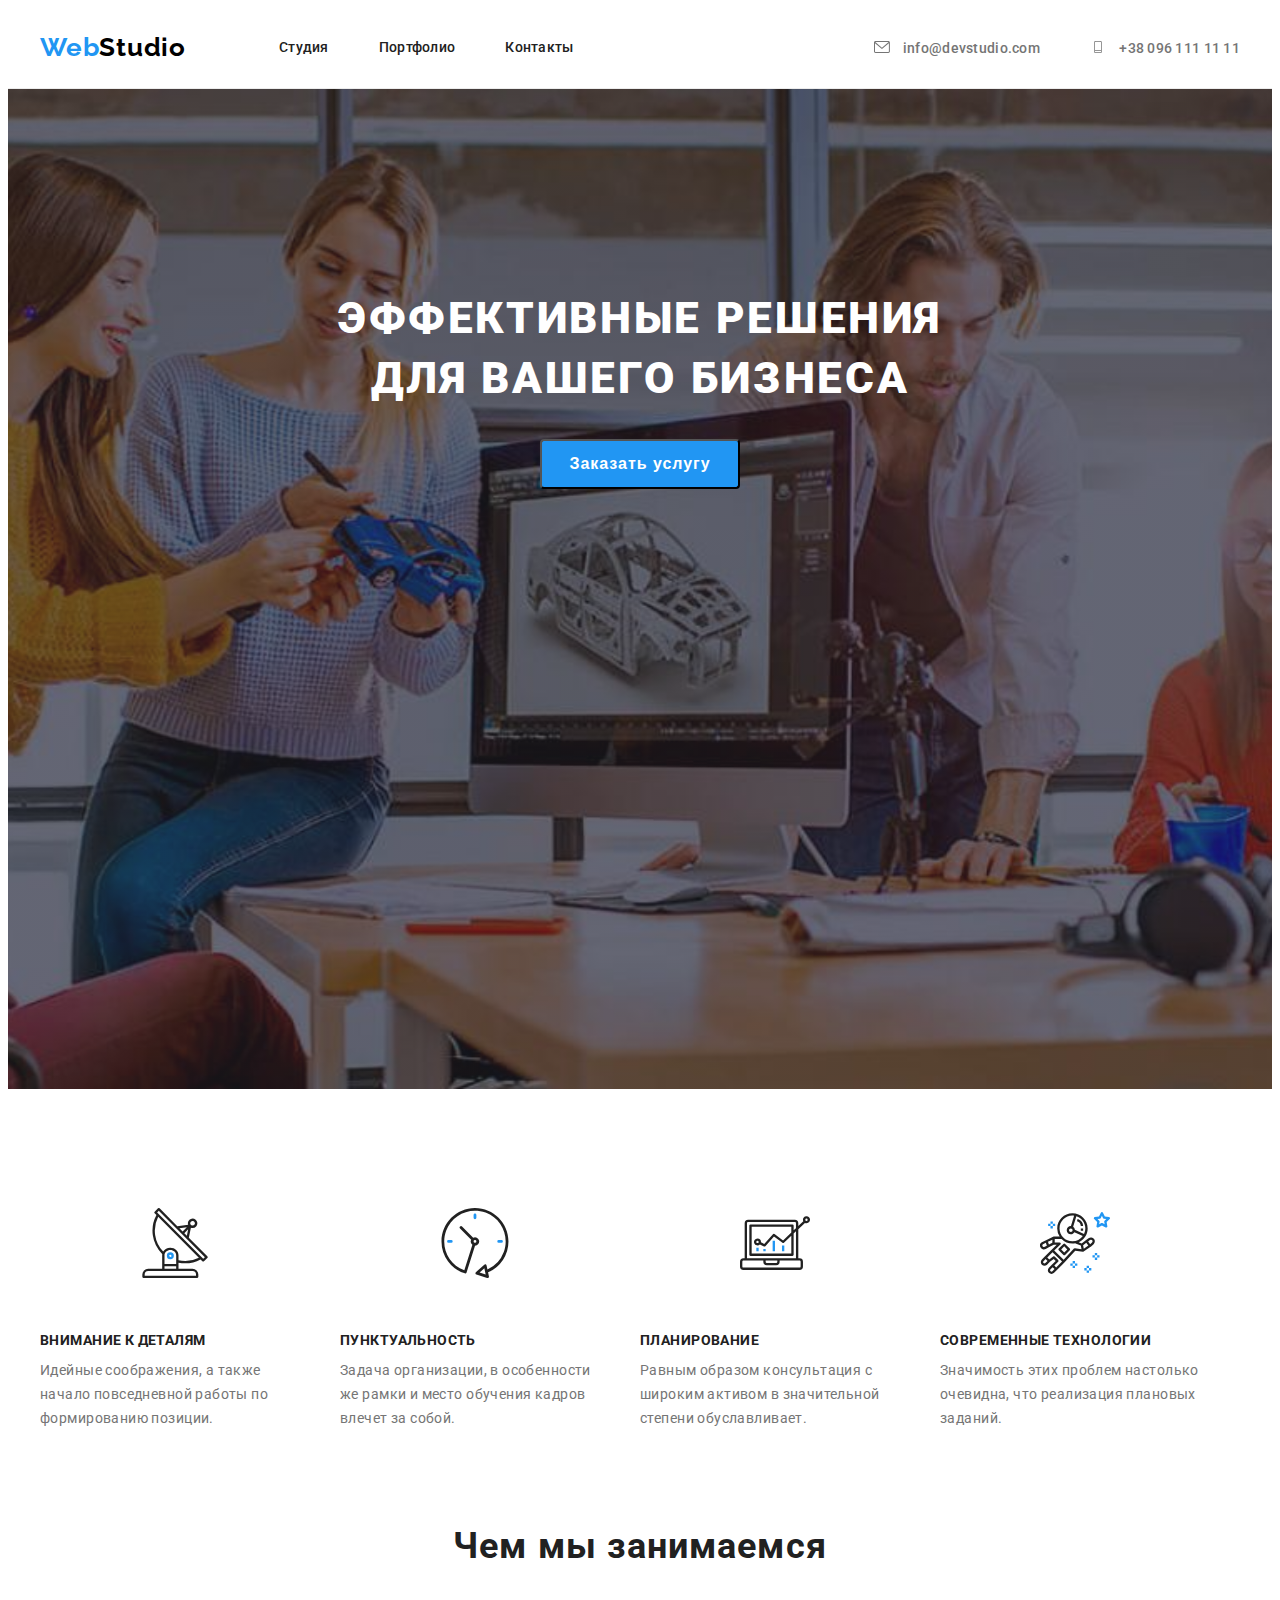
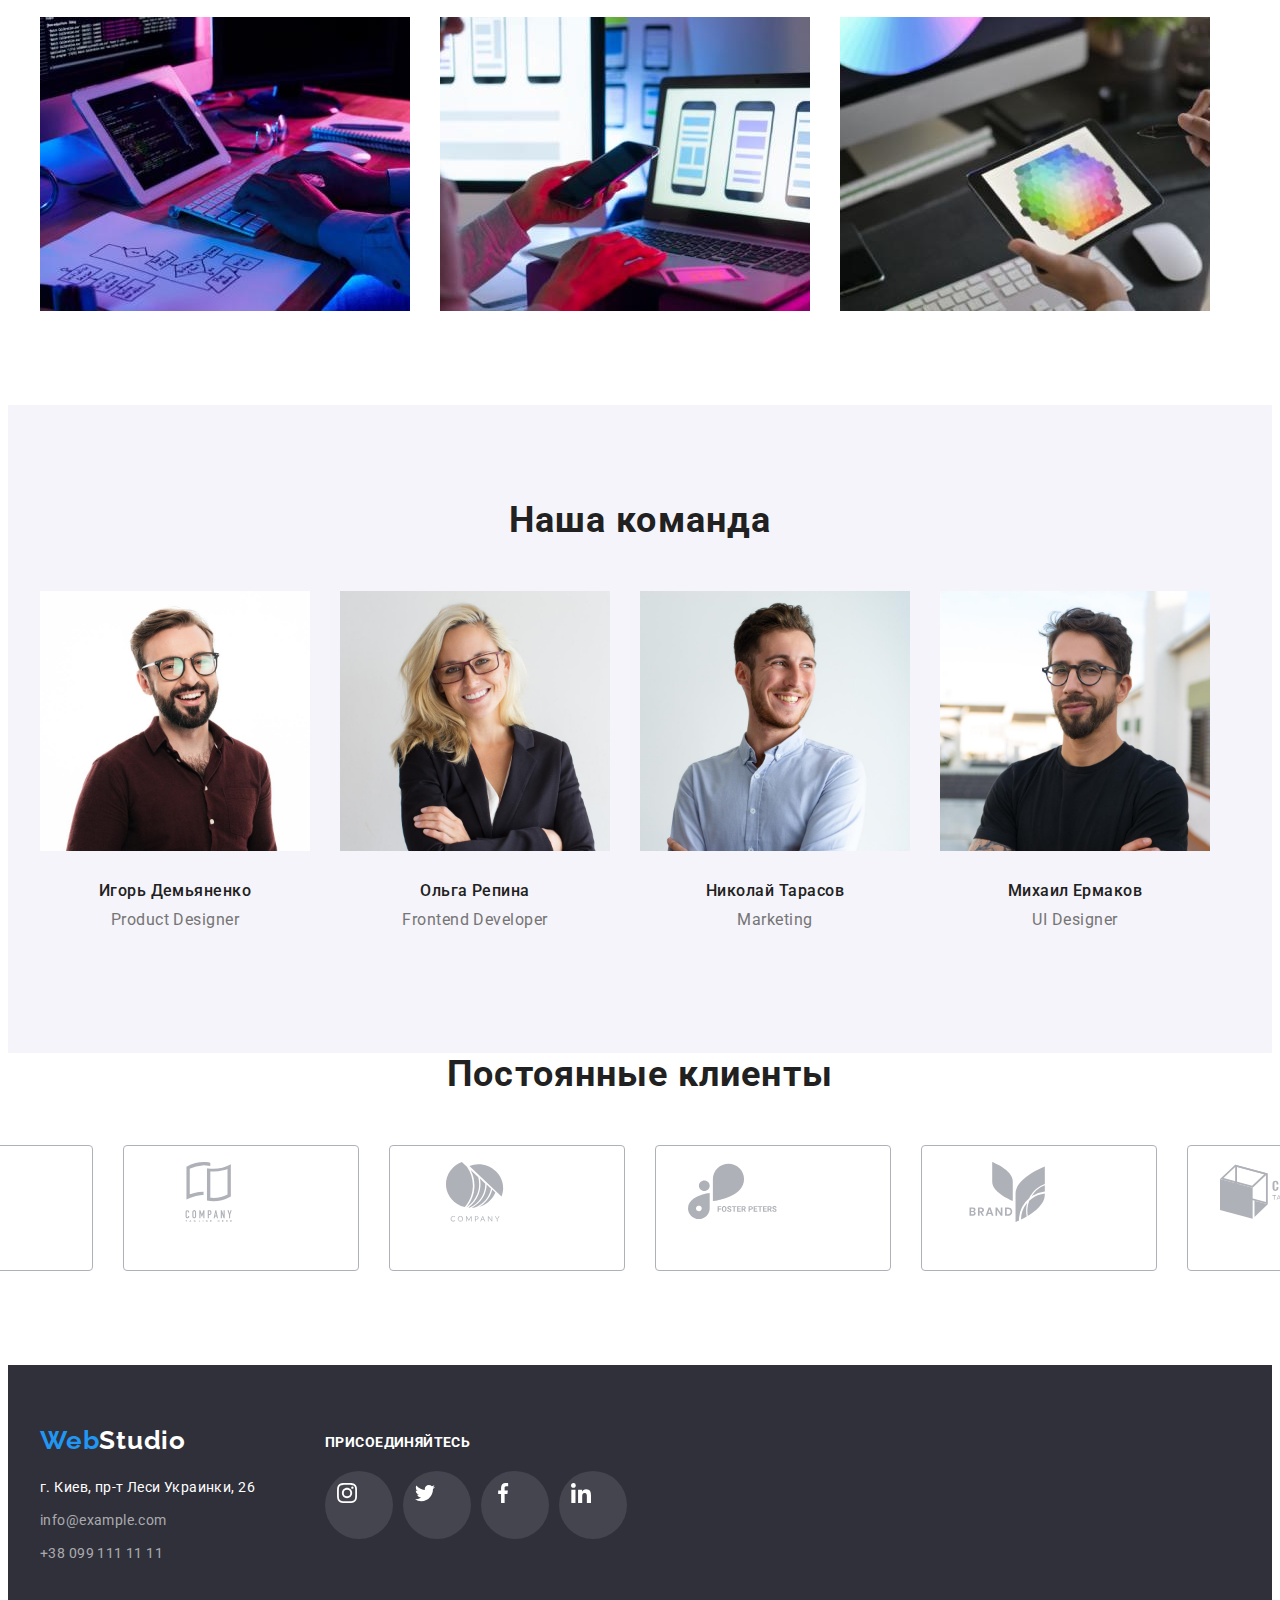
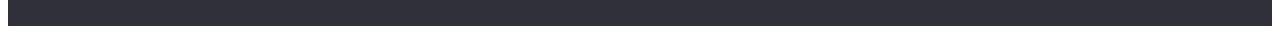
==== index.html @ cd9db2a5 "hw4" ====
<!DOCTYPE html>
<html lang="ru">

<head>
  <meta charset="UTF-8" />
  <meta http-equiv="X-UA-Compatible" content="IE=edge" />
  <meta name="viewport" content="width=device-width, initial-scale=1.0" />
  <title>WebStudio</title>
  <link rel="preconnect" href="https://fonts.googleapis.com" />
  <link rel="preconnect" href="https://fonts.googleapis.com" />
  <link rel="preconnect" href="https://fonts.gstatic.com" crossorigin />
  <link href="https://fonts.googleapis.com/css2?family=Raleway:wght@700&family=Roboto:wght@400;500;700;900&display=swap"
    rel="stylesheet" />
  <link rel="stylesheet" href="https://cdnjs.cloudflare.com/ajax/libs/modern-normalize/1.1.0/modern-normalize.min.css"
    integrity="sha512-wpPYUAdjBVSE4KJnH1VR1HeZfpl1ub8YT/NKx4PuQ5NmX2tKuGu6U/JRp5y+Y8XG2tV+wKQpNHVUX03MfMFn9Q=="
    crossorigin="anonymous" referrerpolicy="no-referrer" />
  <link rel="stylesheet" href="css/styles.css" />
</head>

<body>
  <header class="header header-portfolio">
    <div class="container header-container">
      <a class="header-logo link" href="" lang="en">
        <span class="header-accent">Web</span>Studio</a>
      <nav class="header-nav link">
        <ul class="list menu-list">
          <li class="menu-item">
            <a class="menu-link link" href="index.html">Студия</a>
          </li>
          <li class="menu-item">
            <a class="menu-link link" href="portfolio.html">Портфолио</a>
          </li>
          <li class="menu-item">
            <a class="menu-link link" href="">Контакты</a>
          </li>
        </ul>
      </nav>
      <ul class="header-contacts list">
        <li class="header-contact">
          <a class="header-mail link" href="mailto:info@devstudio.com" class="contacts-link">
            <svg class="contact-icon" width="16" height="12">
              <use href="./img/sprite-sd.svg#icon-envelope"></use>
            </svg>
            info@devstudio.com
          </a>
        </li>
        <li class="header-contact">
          <a class="header-tel link" href="tel:+380961111111" class="contacts-link">
            <svg class="contact-icon" width="16" height="12">
              <use href="./img/sprite-sd.svg#icon-cell"></use>
            </svg>
            +38 096 111 11 11
          </a>
        </li>
      </ul>
    </div>
  </header>

  <main>
    <section class="hero-section">
      <div class="hero container">
        <h1 class="hero-text">
          Эффективные решения для вашего бизнеса
        </h1>
        <button class="button hero-btn">Заказать услугу</button>
      </div>
    </section>

    <section class="advantage">
      <div class="container">
        <h2 hidden>Преимущества</h2>
        <ul class="advantage-text-list list">
          <li class="advantage-text">
            <div class="advantage-detail">
              <svg class="adv-detail-icon" width="70" height="70">
                <use href="./img/sprite-sd.svg#icon-antenna"></use>
              </svg>
            </div>
            <h3 class="advantage-item">Внимание к деталям</h3>
            <p class="advantage-detail-item">
              Идейные соображения, а также начало повседневной работы по формированию позиции.
            </p>
          </li>
          <li class="advantage-text">
            <div class="advantage-detail">
              <svg class="adv-detail-icon" width="70" height="70">
                <use href="./img/sprite-sd.svg#icon-clock"></use>
              </svg>
            </div>
            <h3 class="advantage-item">Пунктуальность</h3>
            <p class="advantage-detail-item">
              Задача организации, в особенности же рамки и место обучения кадров влечет за собой.
            </p>
          </li>
          <li class="advantage-text">
            <div class="advantage-detail">
              <svg class="adv-detail-icon" width="70" height="70">
                <use href="./img/sprite-sd.svg#icon-diagram"></use>
              </svg>
            </div>
            <h3 class="advantage-item">Планирование</h3>
            <p class="advantage-detail-item">
              Равным образом консультация с широким активом в значительной степени обуславливает.
            </p>
          </li>
          <li class="advantage-text">
            <div class="advantage-detail">
              <svg class="adv-detail-icon" width="70" height="70">
                <use href="./img/sprite-sd.svg#icon-astronaut"></use>
              </svg>
            </div>
            <h3 class="advantage-item">Современные технологии</h3>
            <p class="advantage-detail-item">
              Значимость этих проблем настолько очевидна, что реализация плановых заданий.
            </p>
          </li>
        </ul>
      </div>
    </section>

    <section class="activities-container">
      <div class="container">
        <h2 class="activities-header">Чем мы занимаемся</h2>
        <ul class="activities-list list">
          <li class="activities-text">
            <img src="./img/code-writing.jpg" alt="Написание кода" width="370" height="294" />
          </li>
          <li class="activities-text">
            <img src="./img/phone-app.jpg" alt="Приложение для телефона" width="370" height="294" />
          </li>
          <li class="activities-text">
            <img src="./img/colors.jpg" alt="Палитра" width="370" height="294" />
          </li>
        </ul>
      </div>
    </section>

    <section class="team-text">
      <div class="container">
        <h2 class="team">Наша команда</h2>
        <ul class="team-members list">
          <li class="member-text">
            <img src="./img/IgorDemianenko.jpg" alt="Игорь Демьяненко" width="270" height="260" />
            <div class="member-item">
              <h3 class="team-member">Игорь Демьяненко</h3>
              <p class="team-member-occupation">Product Designer</p>
            </div>
          </li>
          <li class="member-text">
            <img src="./img/OlhaRepina.jpg" alt="Ольга Репина" width="270" height="260" />
            <div class="member-item">
              <h3 class="team-member">Ольга Репина</h3>
              <p class="team-member-occupation">Frontend Developer</p>
            </div>
          </li>
          <li class="member-text">
            <img src="./img/MykolaTarasov.jpg" alt="Николай Тарасов" width="270" height="260" />
            <div class="member-item">
              <h3 class="team-member">Николай Тарасов</h3>
              <p class="team-member-occupation">Marketing</p>
            </div>
          </li>
          <li class="member-text">
            <img src="./img/MykhailoYermakov.jpg" alt="Михаил Ермаков" width="270" height="260" />
            <div class="member-item">
              <h3 class="team-member">Михаил Ермаков</h3>
              <p class="team-member-occupation">UI Designer</p>
            </div>
          </li>
        </ul>
      </div>
    </section>

    <section class="clients">
      <div class="container">
        <h2 class="clients-item">Постоянные клиенты</h2>
        <ul class="clients-list list">
          <li class="client">
            <a href="" class="client-detail" target="_blank" rel="noopener noreferrer">
              <svg class="client-detail-icon" width="106" height="60">
                <use href="./img/sprite-sd.svg#icon-logo-one"></use>
              </svg>
            </a>
          </li>
          <li class="client">
            <a href="" class="client-detail" target="_blank" rel="noopener noreferrer">
              <svg class="client-detail-icon" width="106" height="60">
                <use href="./img/sprite-sd.svg#icon-logo-two"></use>
              </svg>
            </a>
          </li>
          <li class="client">
            <a href="" class="client-detail" target="_blank" rel="noopener noreferrer">
              <svg class="client-detail-icon" width="106" height="60">
                <use href="./img/sprite-sd.svg#icon-logo-three"></use>
              </svg>
            </a>
          </li>
          <li class="client">
            <a href="" class="client-detail" target="_blank" rel="noopener noreferrer">
              <svg class="client-detail-icon" width="106" height="60">
                <use href="./img/sprite-sd.svg#icon-logo-four"></use>
              </svg>
            </a>
          </li>
          <li class="client">
            <a href="" class="client-detail" target="_blank" rel="noopener noreferrer">
              <svg class="client-detail-icon" width="106" height="60">
                <use href="./img/sprite-sd.svg#icon-logo-five"></use>
              </svg>
            </a>
          </li>
          <li class="client">
            <a href="" class="client-detail" target="_blank" rel="noopener noreferrer">
              <svg class="client-detail-icon" width="106" height="60">
                <use href="./img/sprite-sd.svg#icon-logo-six"></use>
              </svg>
            </a>
          </li>

    </section>
  </main>

  <footer class="footer">
    <div class="container footer-info">
      <div class="footer-connect">
        <a class="footer-logo link" href="" lang="en">
          <span class="footer-accent">Web</span>Studio</a>
        <address class="contacts-address">
          <ul class="list">
            <li class="connect-item">
              <a class="footer-address link" href="https://goo.gl/maps/JnVJ7oRj71nepejRA" target="_blank"
                rel="noreferrer noopener">
                г. Киев, пр-т Леси Украинки, 26
              </a>
            </li>
            <li class="connect-item">
              <a class="footer-mail link" href="mailto:info@example.com">
                info@example.com
              </a>
            </li>
            <li class="connect-item">
              <a class="footer-tel link" href="tel:+380991111111">
                +38 099 111 11 11
              </a>
            </li>
          </ul>
        </address>
      </div>
      <div class="social-links">
        <h3 class="social-links-text">Присоединяйтесь</h3>
        <ul class="social-link-list list">
          <li class="social-link-item">
            <a href="" class="social-link" target="_blank" rel="noopener noreferrer">
              <svg class="social-link-icon" width="44" height="44">
                <use href="./img/sprite-sd.svg#icon-instagram"></use>
              </svg>
            </a>
          </li>
          <li class="social-link-item">
            <a href="" class="social-link" target="_blank" rel="noopener noreferrer">
              <svg class="social-link-icon" width="44" height="44">
                <use href="./img/sprite-sd.svg#icon-twitter"></use>
              </svg>
            </a>
          </li>
          <li class="social-link-item">
            <a href="" class="social-link" target="_blank" rel="noopener noreferrer">
              <svg class="social-link-icon" width="44" height="44">
                <use href="./img/sprite-sd.svg#icon-facebook"></use>
              </svg>
            </a>
          </li>
          <li class="social-link-item">
            <a href="" class="social-link" target="_blank" rel="noopener noreferrer">
              <svg class="social-link-icon" width="44" height="44">
                <use href="./img/sprite-sd.svg#icon-linkedin"></use>
              </svg>
            </a>
          </li>
        </ul>
      </div>
    </div>
  </footer>
</body>

</html>
---- css/styles.css ----
:root {
  --header-color: #ffffff;
  --header-logo-color: #000000;
  --header-text-color: #212121;
  --title-color: #212121;
  --text-color: #757575;
  --footer-address-color: #ffffff;
  --footer-contacts-color: rgba(255, 255, 255, 0.6);
  --accent-color: #2196f3;
}

p, h1, h2, h3, h4, h5, h6 {
  margin: 0;
}

ul {
  margin: 0;
  padding: 0;
}

img {
  display: block;
}

button {
  cursor: pointer;
}

body {
  font-family: 'Roboto', sans-serif;
}

.container {
  width: 1200px;
  padding-left: 15px;
  padding-right: 15px;
  margin: 0 auto;
}

.list {
  list-style: none;
}

.link {
  text-decoration: none;
}

/*header*/

.header {
  background-color: var(--header-color);
  padding-top: 24px;
  padding-bottom: 25px;
  border-bottom: 1px solid;
  border-color: #ECECEC;
}

.header-portfolio {
  border-bottom: solid;
  border-color: #ECECEC;
  border-width: 1px;
}

.header-logo {
  font-family: Raleway;
  font-style: normal;
  font-weight: bold;
  font-size: 26px;
  line-height: 1.19;
  letter-spacing: 0.03em;
  color: var(--header-logo-color);
  margin-right: 93px;
  white-space: nowrap;
}

.header-accent {
  font-family: Raleway;
  font-style: normal;
  font-weight: bold;
  font-size: 26px;
  line-height: 1.19;
  letter-spacing: 0.03em;
  color: var(--accent-color);
}

.header-nav {
  display: flex;
  align-items: center;
}

.header-container {
  display: flex;
  align-items: center;
}

.menu-item:not(:last-child) {
margin-right: 50px;
}

.menu-link {
  font-weight: 500;
  font-size: 14px;
  line-height: 1.14;
  letter-spacing: 0.02em;
  color: var(--title-color);
}

.menu-list {
  font-weight: 500;
  font-size: 14px;
  line-height: 16px;
  letter-spacing: 0.02em;
  color: var(--header-text-color);
  display: flex;
}

.menu-link:hover,
.menu-link:focus {
  color: var(--accent-color);
}

.header-tel,
.header-mail {
  font-weight: 500;
  font-size: 14px;
  line-height: 1.14;
  letter-spacing: 0.02em;
  color: var(--text-color);
}

.header-tel:hover,
.header-tel:focus {
  color: var(--accent-color);
  cursor: pointer;
}

.header-mail:hover,
.header-mail:focus {
  color: var(--accent-color);
  cursor: pointer;
}

.contact-icon {
  margin-right: 10px;
  align-items: center;
}

.contact-icon {
  fill: var(--text-color);
}

.header-mail:hover .contact-icon,
.header-mail:focus .contact-icon{
  fill: var(--accent-color);
}

.header-tel:hover .contact-icon,
.header-tel:focus .contact-icon{
  fill: var(--accent-color);
}

.header-contacts {
  display: inline-flex;
  margin-left: auto;
}

.header-contact:not(:last-child) {
  margin-right: 50px;
}

/*main-page*/

.hero-section {
  /* background-color: #2f303a; */
  align-items: center;
  padding-top: 200px;
  padding-bottom: 200px;
  max-width: 1600px;
  height: 600px;
  margin-left: auto;
  margin-right: auto;
  background-image: linear-gradient( rgba(47, 48, 58, 0.4), rgba(47, 48, 58, 0.4) ), url(../img/hero-bg.jpg);
  background-repeat: no-repeat;
  background-position: center;
  background-size: cover;
}

.hero-text {
  min-width: 696px;
  color: var(--header-color);
  font-weight: 900;
  font-size: 44px;
  line-height: 1.36;
  text-align: center;
  letter-spacing: 0.06em;
  text-transform: uppercase;
  width: 696px;
  display: block;
  margin: 0 auto;
  margin-bottom: 30px;
}

.hero-btn {
  font-weight: bold;
  font-size: 16px;
  line-height: 1.87;
  text-align: center;
  letter-spacing: 0.06em;
  border-radius: 4px;
  color: var(--header-color);
  background-color: var(--accent-color);
  min-Width: 200px;
  height: 50px;
  display: block;
  margin: 0 auto;
}

.hero-btn:hover, .hero-btn:focus {
  box-shadow: 0px 4px 4px 0px rgba(0, 0, 0, 0.25); 
}

.button {cursor: pointer;}

/*advantage*/

.advantage {
  padding-top: 94px;
  padding-bottom: 94px;
  display: flex;
  }

.advantage-text {
  width: 270px;
  
  }

  .advantage-text:not(:last-child) {
  margin-right: 30px;
  }

.advantage-text-list {
  display: flex;
}

.advantage-detail {
  width="270"
  height="120"
  background-color: #F5F4FA;
  margin-bottom: 30px;
  display: flex;
  justify-content: center;
  align-items: center; 
  padding: 25px 100px 25px 100px;
}

.adv-detail-icon {
  display: flex;
  justify-content: center;
}

.advantage-item {
  font-weight: bold;
  font-size: 14px;
  line-height: 1.14;
  letter-spacing: 0.03em;
  text-transform: uppercase;
  color: var(--header-text-color);
  margin-bottom: 10px;
}

.advantage-detail-item {
  font-weight: normal;
  font-size: 14px;
  line-height: 1.71;
  letter-spacing: 0.03em;
  color: var(--text-color);
  width: 270px;
}

/*activities*/

.activities-container {
padding-bottom: 94px;
}

.activities-list {
  display: flex;
  margin-top: 50px;
}

.activities-text:not(:last-child) {
  margin-right: 30px;
}

.activities-header,
.team {
  font-weight: bold;
  font-size: 36px;
  line-height: 1.17;
  text-align: center;
  letter-spacing: 0.03em;
  color: var(--header-text-color);
  margin-bottom: 50px;
}

.team-text {
  padding-top: 94px;
  padding-bottom: 94px;
  background-color: #F5F4FA;
}

.team-members {
display: flex;
}

.member-text:not(:last-child) {
  margin-right: 30px;
}

.member-item {
  padding-top: 30px;
  padding-bottom: 30px;
}

.team-member {
  font-weight: 500;
  font-size: 16px;
  line-height: 1.19;
  letter-spacing: 0.03em;
  text-align: center;
  color: var(--header-text-color);

}

.team-member-occupation {
  font-weight: normal;
  font-size: 16px;
  line-height: 1.19;
  text-align: center;
  letter-spacing: 0.03em;
  color: var(--text-color);
  padding-top: 10px;
}

/* clients */

.clients {
  margin-bottom: 94px;
}

.clients-item {
  font-weight: bold;
  font-size: 36px;
  line-height: 1.17;
  text-align: center;
  letter-spacing: 0.03em;
  color: var(--header-text-color);
  margin-bottom: 50px;
}

.clients-list {
  display: flex;
  justify-content: center;
}

.client-detail-icon {
  display: flex;
  justify-content: center;
  fill: #AFB1B8;
}

.client-detail {
  display: flex;
  width: 170px;
  height: 92px;
  border: solid;
  border-color: #AFB1B8;
  border-width: 1px;
  border-radius: 4px;
  padding: 16px 32px;
}

.client:not(:last-child) {
  margin-right: 30px;
}


.client-detail:hover, 
.client-detail:focus {
  border-color: var(--accent-color);
}

.client-detail:hover .client-detail-icon, 
.client-detail:focus .client-detail-icon {
  fill: var(--accent-color);
}


/*footer and contacts*/

.footer {
background-color: #2f303a;
padding-top: 60px;
padding-bottom: 60px;
}

.footer-info {
  display: flex;
  align-items: center;
}

.footer-connect {
  margin-right: 70px;
}

.connect-item:not(:last-child) {
  margin-bottom: 9px;
}

.footer-logo {
  font-family: Raleway;
  font-style: normal;
  font-weight: bold;
  font-size: 26px;
  line-height: 1.19;
  letter-spacing: 0.03em;
  color: var(--header-color);
  white-space: nowrap;
}

.footer-accent {
  font-family: Raleway;
  font-style: normal;
  font-weight: bold;
  font-size: 26px;
  line-height: 1.19;
  letter-spacing: 0.03em;
  color: var(--accent-color);
}

.connect-item:not(:last-child) {
  margin-bottom: 9px;
}

.contacts-address {
  font-style: inherit;
  font-size: 14px;
  line-height: 1.71;
  letter-spacing: 0.03em;
  color: var(--header-color);
  margin-top: 20px;
}

.footer-address {
font-size: 14px;
line-height: 1.71;
letter-spacing: 0.03em;
color: var(----footer-address-color)}

.footer-mail,
.footer-tel {
  font-weight: normal;
  font-size: 14px;
  line-height: 1.71;
  letter-spacing: 0.03em;
  color: var(--footer-contacts-color);
}

.footer-mail:hover,
.footer-mail:focus {
  color: var(--accent-color);
}

.footer-tel:hover,
.footer-tel:focus {
  color: var(--accent-color);
}

.footer-address:hover,
.footer-address:focus {
  color: var(--accent-color);
}

.social-links {
  width: 206px;
  height: 80px;
margin-bottom: 40px;
}

.social-link-icon {
  width: 20px;
  height: 20px;
  fill: var(--header-color);
  
}

.social-link {
  width: 44px;
  height: 44px;
  border-radius: 50px;
  background-color: rgba(255, 255, 255, 0.1);
  padding: 12px;
  display: flex;
}

.social-link:hover, 
.social-link:focus {
  background-color: var(--accent-color);
}

.social-links-text {
  font-weight: bold;
  font-size: 14px;
  line-height: 1.14;
  letter-spacing: 0.03em;
  text-transform: uppercase;
  color: var(--header-color);
  text-align: justify;
}

.social-link-item {
  margin-right: 10px;
  
}

.social-link-list {
  display: flex;
  align-items: center;
  margin-top: 20px;
}

/*portfolio*/

.info-section {
  padding-top: 94px;
  padding-bottom: 94px;
}

.btn-list {
display: flex;
justify-content: center;
margin-right: 8px;
margin-bottom: 50px;
}

.btn-list-item {
font-family: Roboto;
font-weight: 500;
font-size: 16px;
line-height: 1.62;
text-align: center;
letter-spacing: 0.03em;
color: var(--header-text-color);
padding-top: 6px;
padding-bottom: 6px;
padding-right: 22px;
padding-left: 22px;
border: none;
}

.btn-menu-list:not(:last-child) {
  margin-right: 8px;
}


.btn-list-item:hover, 
.btn-list-item:focus {
  background-color: var(--accent-color);
  color: var(--header-color);
  border-radius: 4px;
  box-shadow: 0px 4px 4px 0px rgba(0, 0, 0, 0.25); 
}

.list-item {
font-weight: bold;
font-size: 18px;
line-height: 2;
letter-spacing: 0.06em;
color: var(--header-text-color);
}

.list-item-text {
font-size: 16px;
line-height: 1.87;
letter-spacing: 0.03em;
color: var(--text-color);
}

.items-list {
  display: flex;
  flex-wrap: wrap;
  margin-left: -30px;
  margin-top: -30px;
}

.offer-item {
  flex-basis: calc(100% / 3 - 30px);
  margin-left: 30px;
  margin-top: 30px;
}

.offer-item:hover, 
.offer-item:focus {
  box-shadow: 0px 4px 4px 0px rgba(0, 0, 0, 0.25); 
cursor: pointer;
}


.item-text {
  padding: 20px 24px 20px 24px;
  border: solid;
  border-width: 1px;
  border-color: #EEEEEE;
} 

.list-item-text {
  margin-top: 4px;
}

.list-item-text {
  justify-content: space-between;
  align-content: center;
}
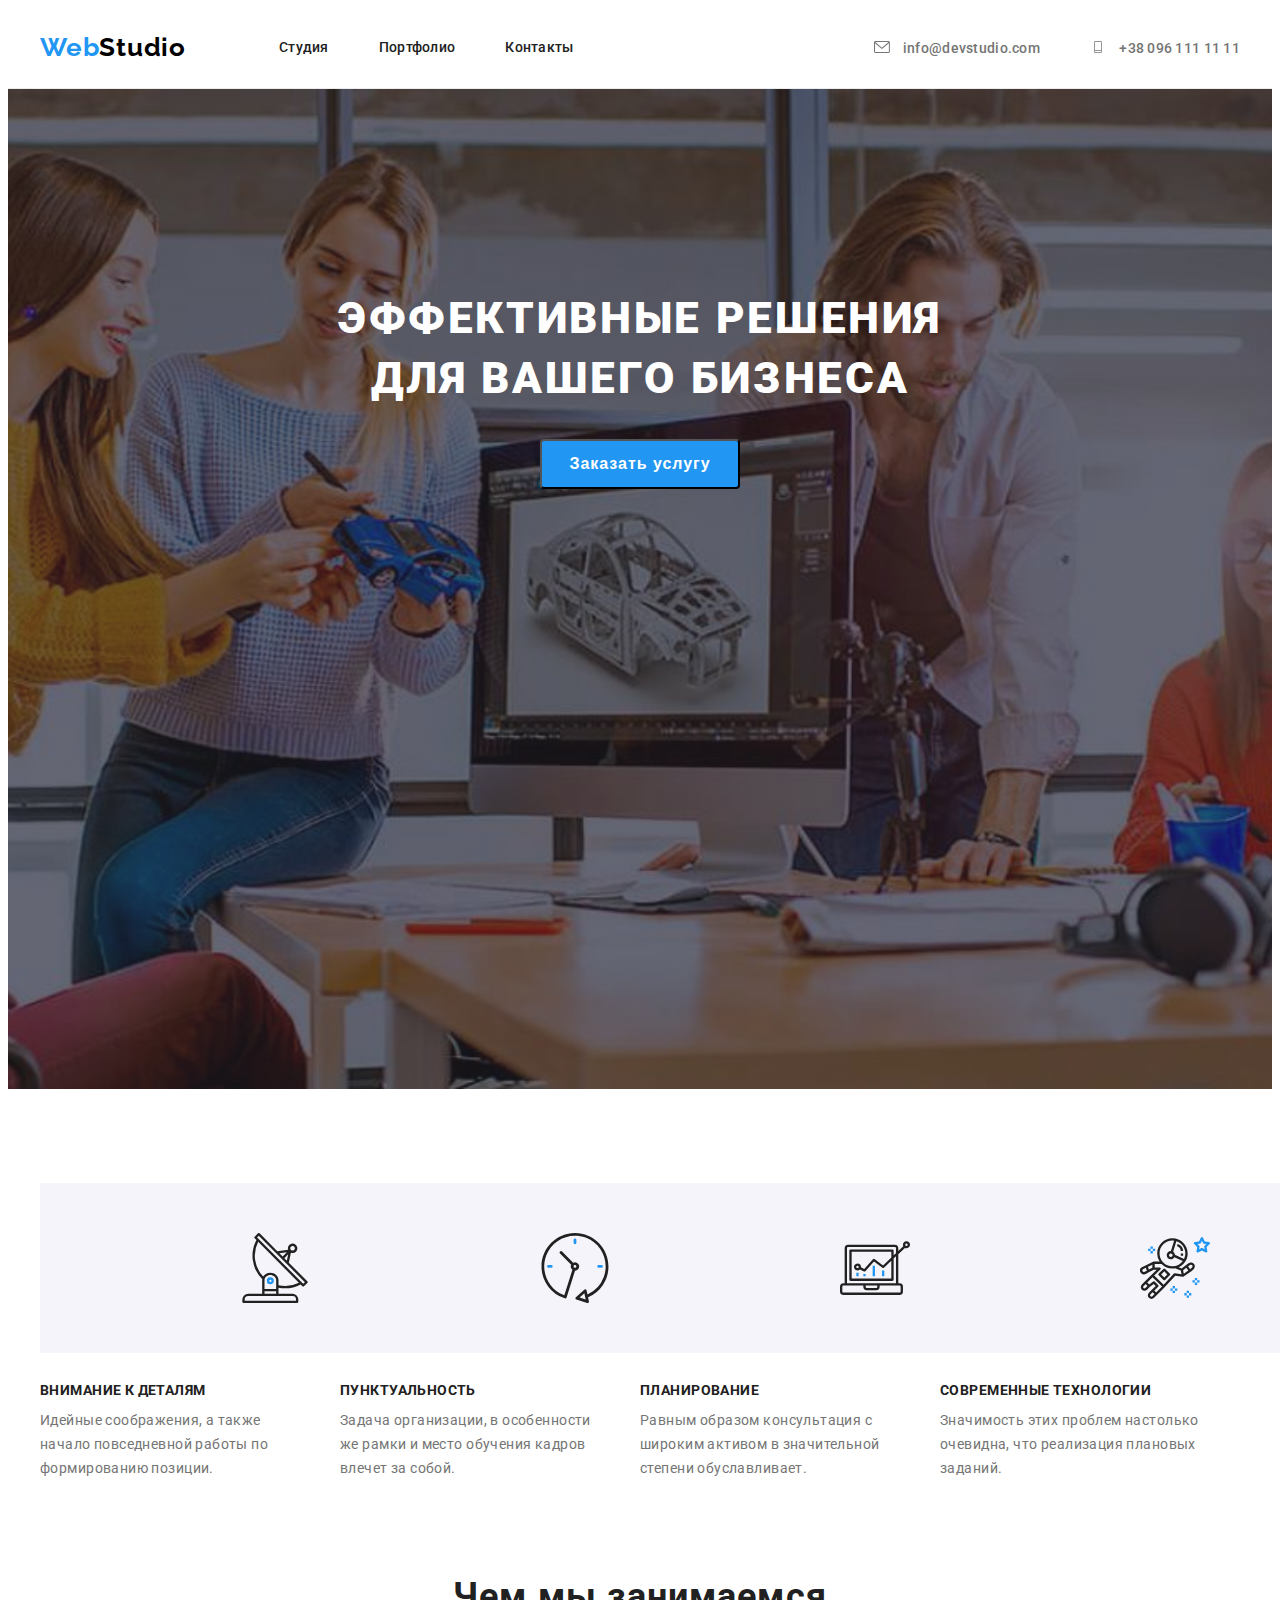
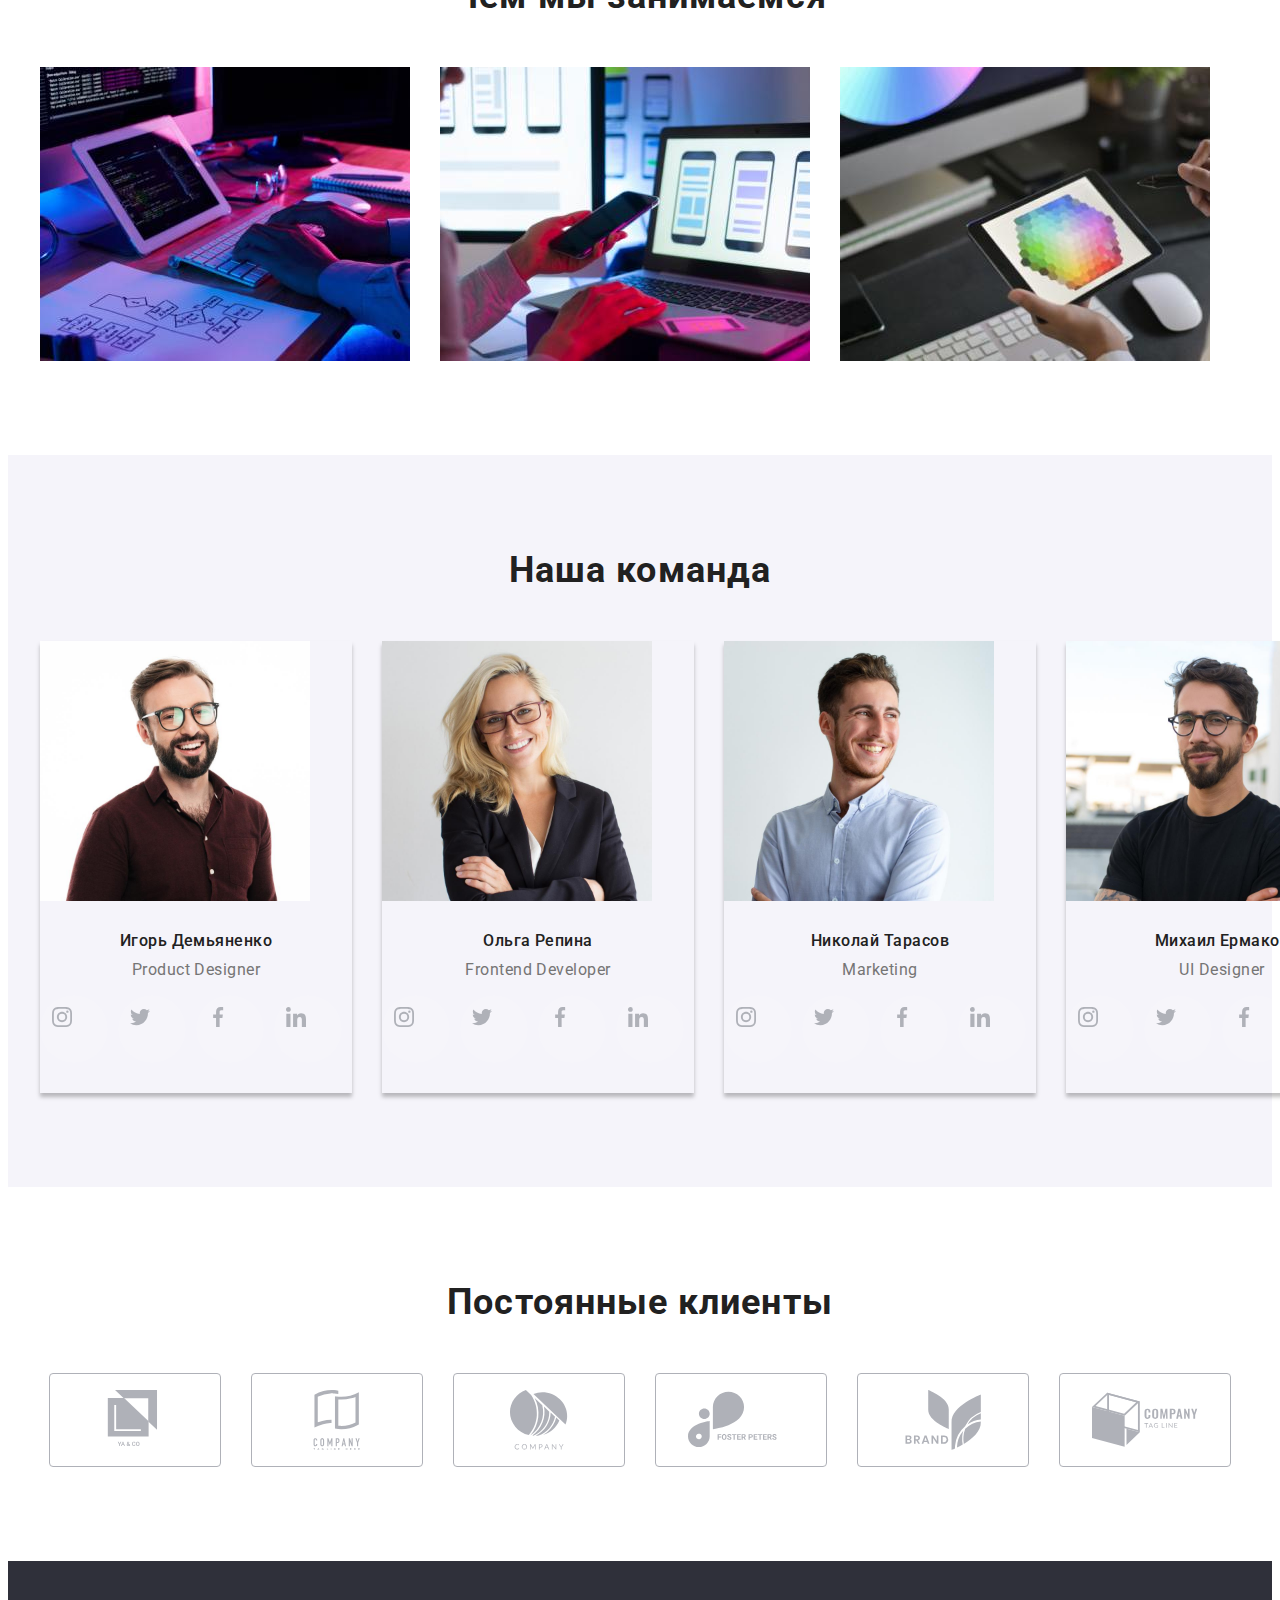
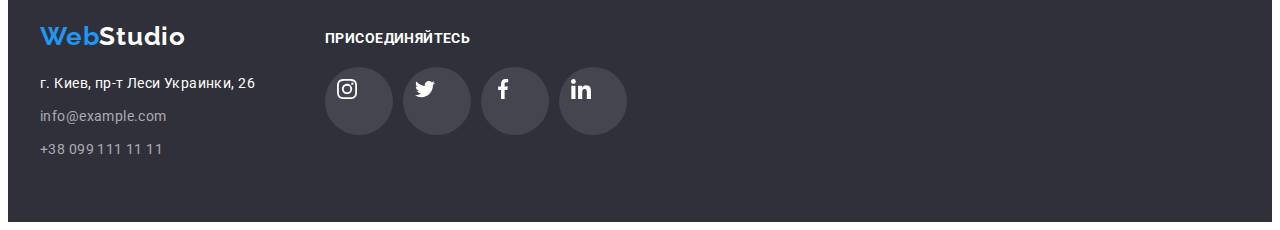
==== commit b71f2fdb: "hw4-upd" ====
--- a/index.html
+++ b/index.html
@@ -144,6 +144,36 @@
             <div class="member-item">
               <h3 class="team-member">Игорь Демьяненко</h3>
               <p class="team-member-occupation">Product Designer</p>
+              <ul class="team-contacts list">
+                <li class="team-contacts-detail">
+                  <a href="" class="team-contact" target="_blank" rel="noopener noreferrer">
+                    <svg class="team-contact-icon" width="106" height="60">
+                      <use href="./img/sprite-sd.svg#icon-instagram"></use>
+                    </svg>
+                  </a>
+                </li>
+                <li class="team-contacts-detail">
+                  <a href="" class="team-contact" target="_blank" rel="noopener noreferrer">
+                    <svg class="team-contact-icon" width="106" height="60">
+                      <use href="./img/sprite-sd.svg#icon-twitter"></use>
+                    </svg>
+                  </a>
+                </li>
+                <li class="team-contacts-detail">
+                  <a href="" class="team-contact" target="_blank" rel="noopener noreferrer">
+                    <svg class="team-contact-icon" width="106" height="60">
+                      <use href="./img/sprite-sd.svg#icon-facebook"></use>
+                    </svg>
+                  </a>
+                </li>
+                <li class="team-contacts-detail">
+                  <a href="" class="team-contact" target="_blank" rel="noopener noreferrer">
+                    <svg class="team-contact-icon" width="106" height="60">
+                      <use href="./img/sprite-sd.svg#icon-linkedin"></use>
+                    </svg>
+                  </a>
+                </li>
+              </ul>
             </div>
           </li>
           <li class="member-text">
@@ -151,6 +181,36 @@
             <div class="member-item">
               <h3 class="team-member">Ольга Репина</h3>
               <p class="team-member-occupation">Frontend Developer</p>
+              <ul class="team-contacts list">
+                <li class="team-contacts-detail">
+                  <a href="" class="team-contact" target="_blank" rel="noopener noreferrer">
+                    <svg class="team-contact-icon" width="106" height="60">
+                      <use href="./img/sprite-sd.svg#icon-instagram"></use>
+                    </svg>
+                  </a>
+                </li>
+                <li class="team-contacts-detail">
+                  <a href="" class="team-contact" target="_blank" rel="noopener noreferrer">
+                    <svg class="team-contact-icon" width="106" height="60">
+                      <use href="./img/sprite-sd.svg#icon-twitter"></use>
+                    </svg>
+                  </a>
+                </li>
+                <li class="team-contacts-detail">
+                  <a href="" class="team-contact" target="_blank" rel="noopener noreferrer">
+                    <svg class="team-contact-icon" width="106" height="60">
+                      <use href="./img/sprite-sd.svg#icon-facebook"></use>
+                    </svg>
+                  </a>
+                </li>
+                <li class="team-contacts-detail">
+                  <a href="" class="team-contact" target="_blank" rel="noopener noreferrer">
+                    <svg class="team-contact-icon" width="106" height="60">
+                      <use href="./img/sprite-sd.svg#icon-linkedin"></use>
+                    </svg>
+                  </a>
+                </li>
+              </ul>
             </div>
           </li>
           <li class="member-text">
@@ -158,6 +218,36 @@
             <div class="member-item">
               <h3 class="team-member">Николай Тарасов</h3>
               <p class="team-member-occupation">Marketing</p>
+              <ul class="team-contacts list">
+                <li class="team-contacts-detail">
+                  <a href="" class="team-contact" target="_blank" rel="noopener noreferrer">
+                    <svg class="team-contact-icon" width="106" height="60">
+                      <use href="./img/sprite-sd.svg#icon-instagram"></use>
+                    </svg>
+                  </a>
+                </li>
+                <li class="team-contacts-detail">
+                  <a href="" class="team-contact" target="_blank" rel="noopener noreferrer">
+                    <svg class="team-contact-icon" width="106" height="60">
+                      <use href="./img/sprite-sd.svg#icon-twitter"></use>
+                    </svg>
+                  </a>
+                </li>
+                <li class="team-contacts-detail">
+                  <a href="" class="team-contact" target="_blank" rel="noopener noreferrer">
+                    <svg class="team-contact-icon" width="106" height="60">
+                      <use href="./img/sprite-sd.svg#icon-facebook"></use>
+                    </svg>
+                  </a>
+                </li>
+                <li class="team-contacts-detail">
+                  <a href="" class="team-contact" target="_blank" rel="noopener noreferrer">
+                    <svg class="team-contact-icon" width="106" height="60">
+                      <use href="./img/sprite-sd.svg#icon-linkedin"></use>
+                    </svg>
+                  </a>
+                </li>
+              </ul>
             </div>
           </li>
           <li class="member-text">
@@ -165,7 +255,38 @@
             <div class="member-item">
               <h3 class="team-member">Михаил Ермаков</h3>
               <p class="team-member-occupation">UI Designer</p>
-            </div>
+              <ul class="team-contacts list">
+                <li class="team-contacts-detail">
+                  <a href="" class="team-contact" target="_blank" rel="noopener noreferrer">
+                    <svg class="team-contact-icon" width="106" height="60">
+                      <use href="./img/sprite-sd.svg#icon-instagram"></use>
+                    </svg>
+                  </a>
+                </li>
+                <li class="team-contacts-detail">
+                  <a href="" class="team-contact" target="_blank" rel="noopener noreferrer">
+                    <svg class="team-contact-icon" width="106" height="60">
+                      <use href="./img/sprite-sd.svg#icon-twitter"></use>
+                    </svg>
+                  </a>
+                </li>
+                <li class="team-contacts-detail">
+                  <a href="" class="team-contact" target="_blank" rel="noopener noreferrer">
+                    <svg class="team-contact-icon" width="106" height="60">
+                      <use href="./img/sprite-sd.svg#icon-facebook"></use>
+                    </svg>
+                  </a>
+                </li>
+                <li class="team-contacts-detail">
+                  <a href="" class="team-contact" target="_blank" rel="noopener noreferrer">
+                    <svg class="team-contact-icon" width="106" height="60">
+                      <use href="./img/sprite-sd.svg#icon-linkedin"></use>
+                    </svg>
+                  </a>
+                </li>
+              </ul>
+            </div>
+
           </li>
         </ul>
       </div>
--- a/css/styles.css
+++ b/css/styles.css
@@ -243,8 +243,8 @@
 }
 
 .advantage-detail {
-  width="270"
-  height="120"
+  width: 270px;
+  height: 120px;
   background-color: #F5F4FA;
   margin-bottom: 30px;
   display: flex;
@@ -315,6 +315,10 @@
 
 .member-text:not(:last-child) {
   margin-right: 30px;
+}
+
+.member-text {
+box-shadow: 0px 4px 4px 0px rgba(0, 0, 0, 0.25);
 }
 
 .member-item {
@@ -340,12 +344,49 @@
   letter-spacing: 0.03em;
   color: var(--text-color);
   padding-top: 10px;
+  margin-bottom: 16px;
+}
+
+.team-contacts {
+  display: flex;
+  align-items: center;
+  justify-content: center;
+}
+
+.team-contacts-detail {
+  margin-right: 10px;
+  width: 44px;
+  height: 44px;
+  border-radius: 50px;
+  background-color: rgba(255, 255, 255, 0.1);
+  padding: 12px;
+  display: flex;
+}
+
+.team-contact-icon {
+  fill: #AFB1B8;
+  width: 20px;
+  height: 20px;
+}
+
+.team-contacts-detail:hover, 
+.team-contact-icon:focus {
+border-radius: 50px;
+background-color: var(--accent-color);
+}
+
+.team-contacts-detail:hover .team-contact-icon, 
+.team-contact-icon:focus .team-contact-icon {
+
+background-color: var(--accent-color);
+fill: #FFFFFF;
 }
 
 /* clients */
 
 .clients {
-  margin-bottom: 94px;
+  padding-bottom: 94px;
+  padding-top: 94px;
 }
 
 .clients-item {
@@ -370,14 +411,15 @@
 }
 
 .client-detail {
-  display: flex;
   width: 170px;
   height: 92px;
   border: solid;
   border-color: #AFB1B8;
   border-width: 1px;
   border-radius: 4px;
-  padding: 16px 32px;
+display: flex;
+align-items: center;
+justify-content: center;
 }
 
 .client:not(:last-child) {
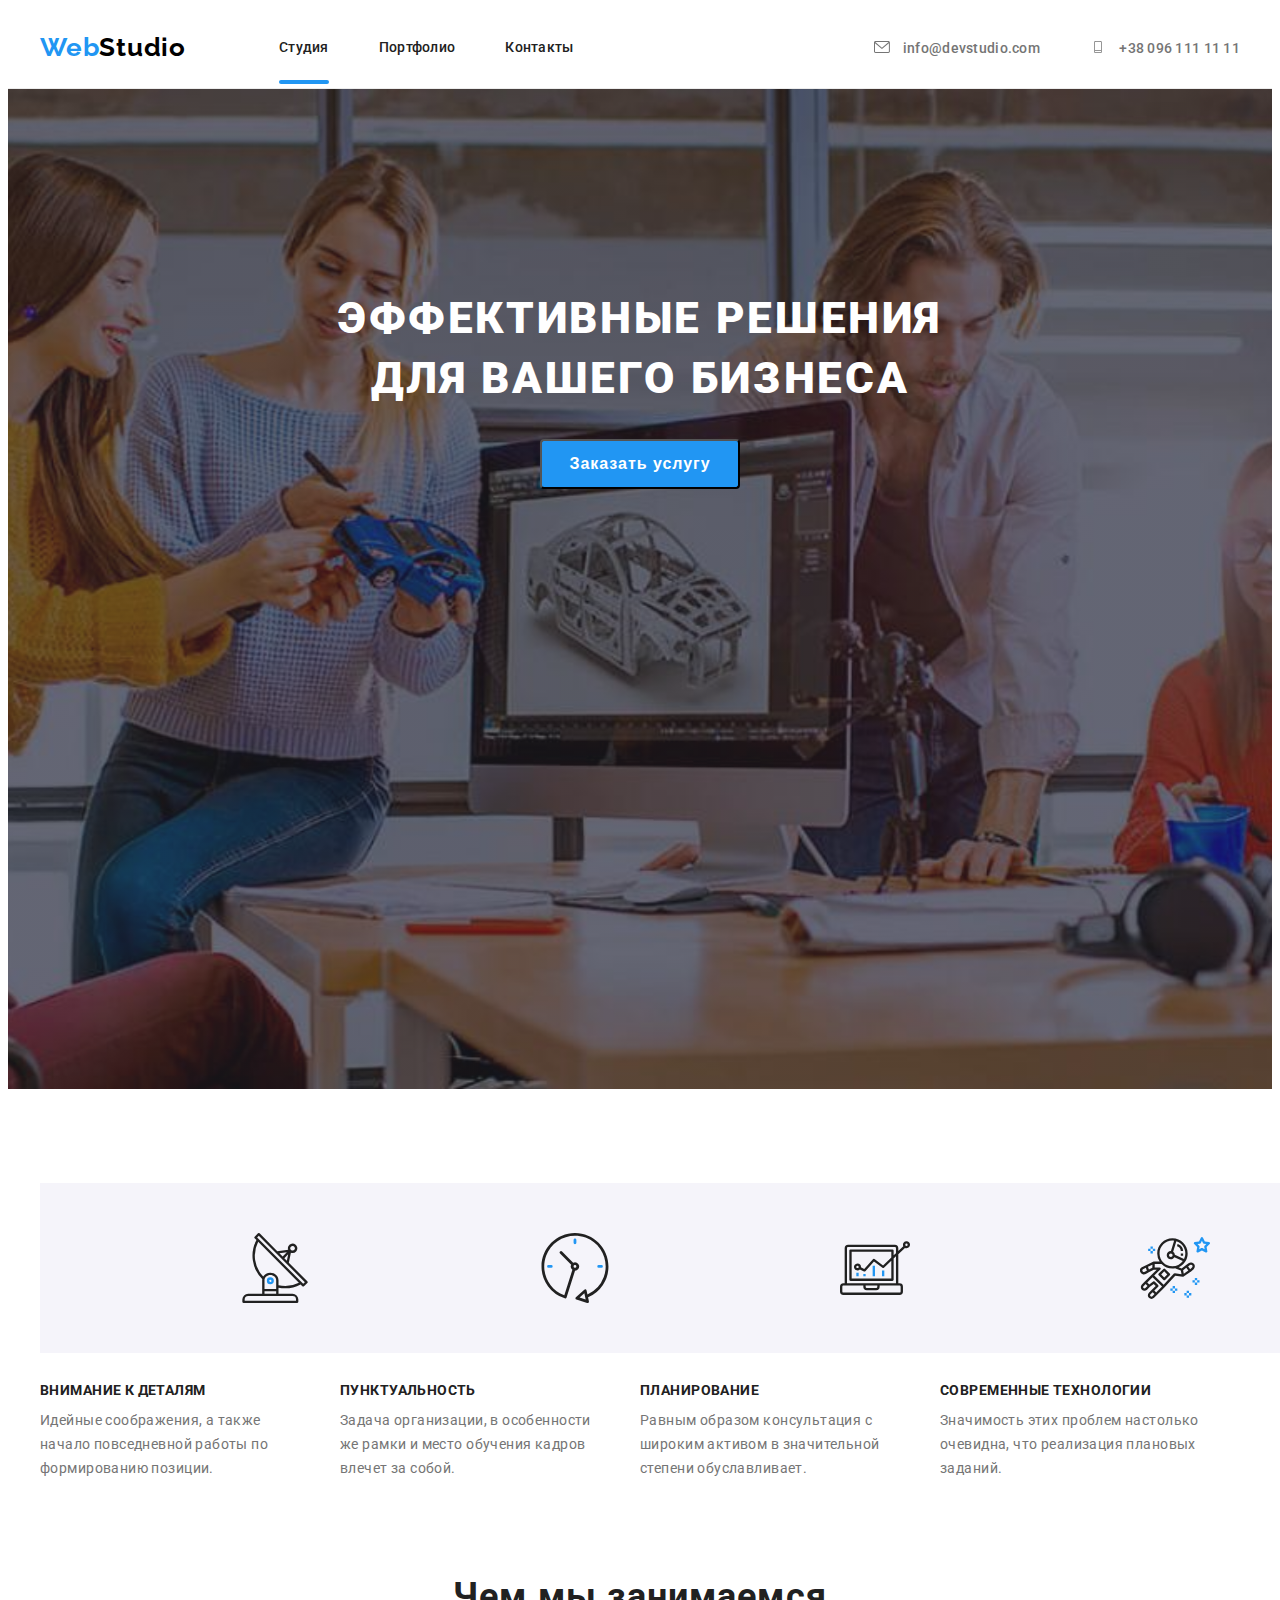
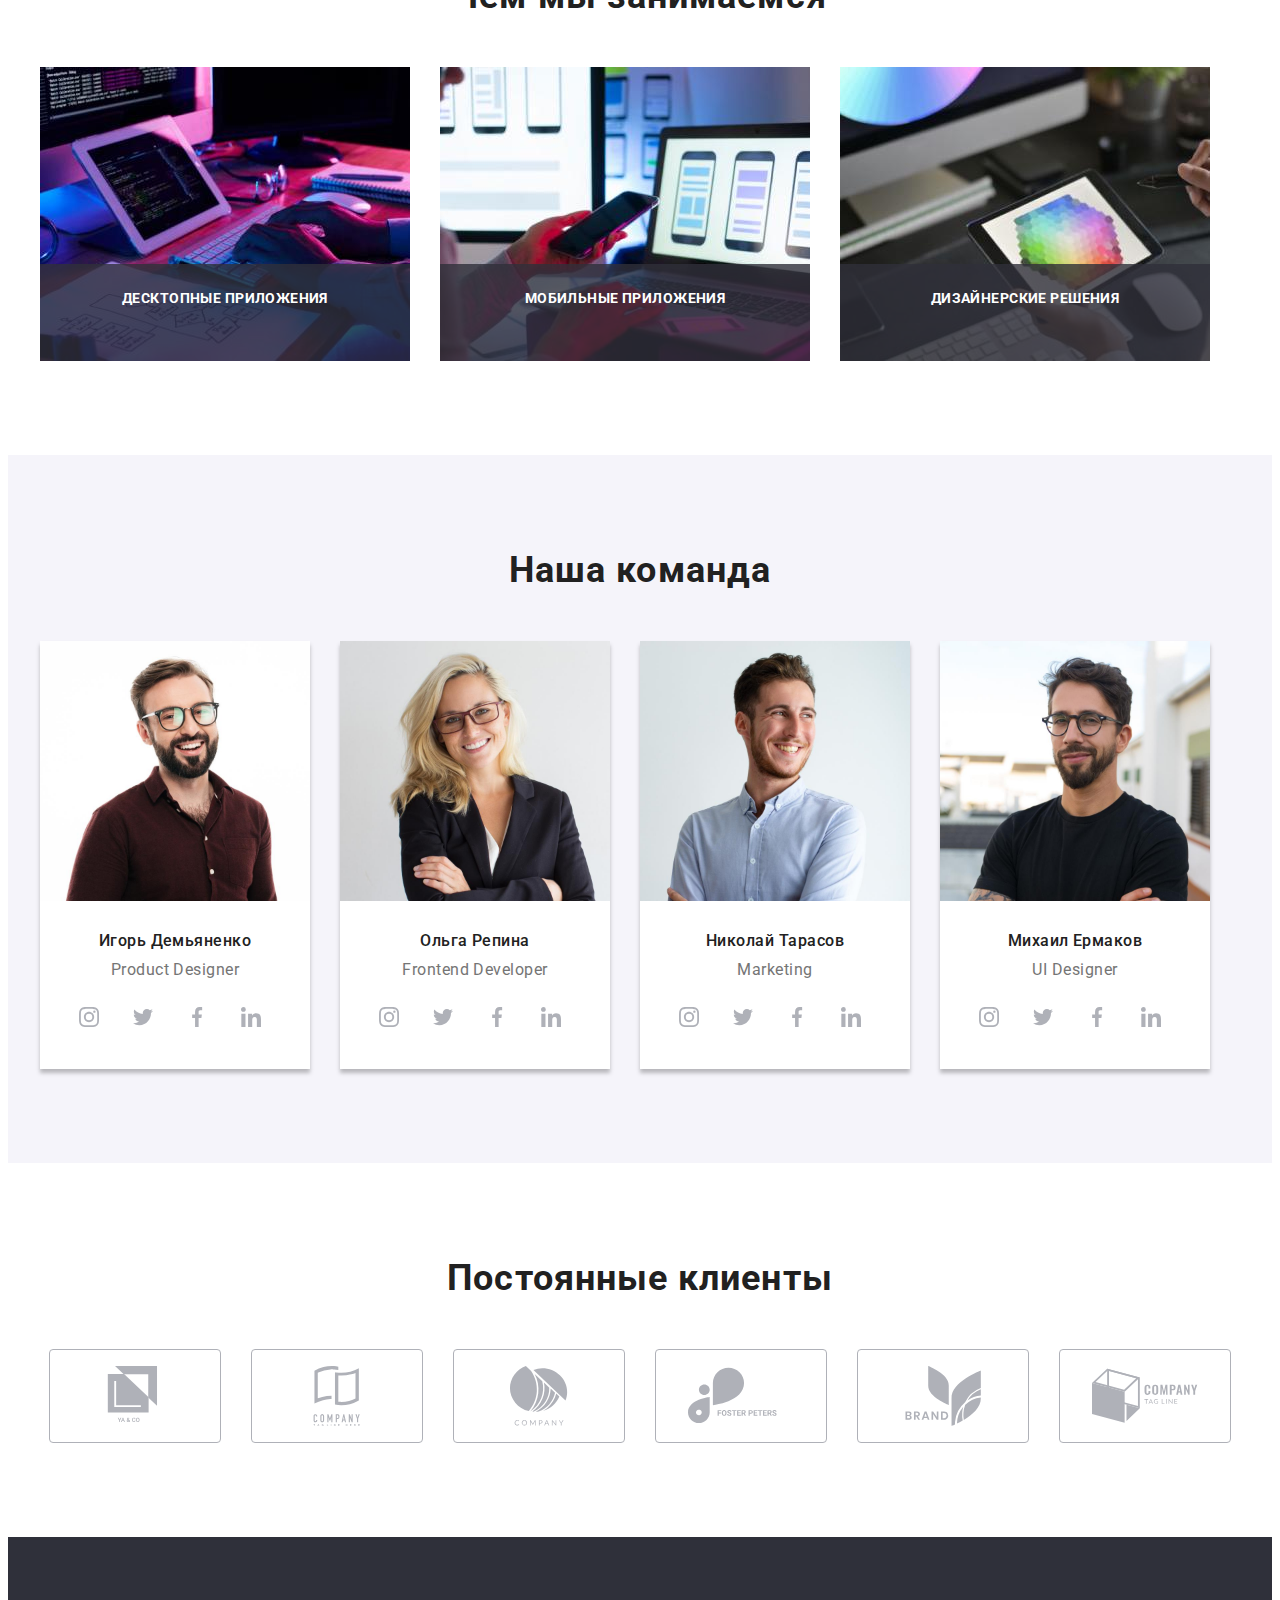
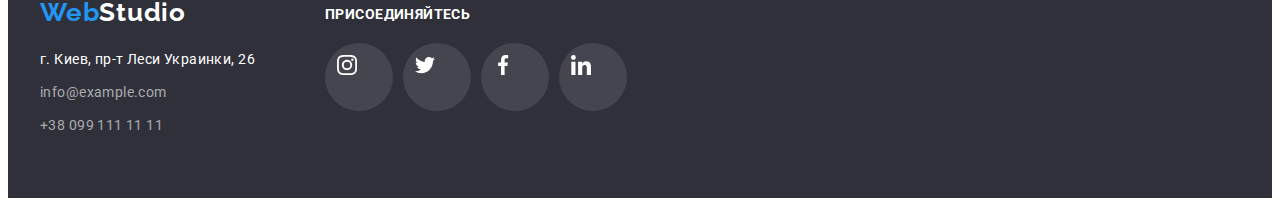
==== commit 4994380e: "hw5" ====
--- a/index.html
+++ b/index.html
@@ -25,7 +25,7 @@
       <nav class="header-nav link">
         <ul class="list menu-list">
           <li class="menu-item">
-            <a class="menu-link link" href="index.html">Студия</a>
+            <a class="menu-link menu-link-active link" href="index.html">Студия</a>
           </li>
           <li class="menu-item">
             <a class="menu-link link" href="portfolio.html">Портфолио</a>
@@ -62,7 +62,7 @@
         <h1 class="hero-text">
           Эффективные решения для вашего бизнеса
         </h1>
-        <button class="button hero-btn">Заказать услугу</button>
+        <button class="button hero-btn" data-modal-open>Заказать услугу</button>
       </div>
     </section>
 
@@ -124,12 +124,21 @@
         <ul class="activities-list list">
           <li class="activities-text">
             <img src="./img/code-writing.jpg" alt="Написание кода" width="370" height="294" />
+            <div class="activities-sign">
+              <p class="activities-sign-text">Десктопные приложения</p>
+            </div>
           </li>
           <li class="activities-text">
             <img src="./img/phone-app.jpg" alt="Приложение для телефона" width="370" height="294" />
+            <div class="activities-sign">
+              <p class="activities-sign-text">Мобильные приложения</p>
+            </div>
           </li>
           <li class="activities-text">
             <img src="./img/colors.jpg" alt="Палитра" width="370" height="294" />
+            <div class="activities-sign">
+              <p class="activities-sign-text">Дизайнерские решения</p>
+            </div>
           </li>
         </ul>
       </div>
@@ -403,6 +412,18 @@
       </div>
     </div>
   </footer>
+
+  <div class="backdrop is-hidden" data-modal>
+    <div class="modal">
+      <button type="button" class="modal-close" data-modal-close>
+        <svg class="close" width="11" height="11">
+          <use href="./img/sprite-sd.svg#icon-cross"></use>
+        </svg>
+      </button>
+
+    </div>
+  </div>
 </body>
+<script src="./js/modal.js"></script>
 
 </html>--- a/css/styles.css
+++ b/css/styles.css
@@ -97,12 +97,28 @@
 margin-right: 50px;
 }
 
+.menu-item {
+  position: relative;
+}
+
+.menu-link-active::after {
+  content: '';
+  position: absolute;
+  background-color: var(--accent-color);
+  width: 100%;
+  height: 4px;
+  border-radius: 2px;
+  bottom: -28px;
+  right: 0;
+}
+
 .menu-link {
   font-weight: 500;
   font-size: 14px;
   line-height: 1.14;
   letter-spacing: 0.02em;
   color: var(--title-color);
+  transition: color 250ms cubic-bezier(0.4, 0, 0.2, 1);
 }
 
 .menu-list {
@@ -118,6 +134,8 @@
 .menu-link:focus {
   color: var(--accent-color);
 }
+
+
 
 .header-tel,
 .header-mail {
@@ -126,6 +144,8 @@
   line-height: 1.14;
   letter-spacing: 0.02em;
   color: var(--text-color);
+  transition: color 1250ms cubic-bezier(0.4, 0, 0.2, 1);
+  
 }
 
 .header-tel:hover,
@@ -147,6 +167,7 @@
 
 .contact-icon {
   fill: var(--text-color);
+  transition: fill  1250ms cubic-bezier(0.4, 0, 0.2, 1);
 }
 
 .header-mail:hover .contact-icon,
@@ -213,6 +234,7 @@
   height: 50px;
   display: block;
   margin: 0 auto;
+  transition: box-shadow 250ms cubic-bezier(0.4, 0, 0.2, 1);
 }
 
 .hero-btn:hover, .hero-btn:focus {
@@ -292,6 +314,34 @@
   margin-right: 30px;
 }
 
+.activities-text {
+  position: relative;
+}
+
+.activities-sign {
+position: absolute;
+display: flex;
+justify-content: center;
+align-items: center;
+bottom: 0;
+width: 100%;
+}
+
+.activities-sign-text {
+
+font-weight: bold;
+font-size: 14px;
+line-height: 1.14;
+letter-spacing: 0.03em;
+text-transform: uppercase;
+background-color: rgba(47, 48, 58, 0.8);
+color: #FFFFFF;
+width: 100%;
+height: 70px;
+text-align: center;
+padding-top: 27px;
+}
+
 .activities-header,
 .team {
   font-weight: bold;
@@ -319,6 +369,7 @@
 
 .member-text {
 box-shadow: 0px 4px 4px 0px rgba(0, 0, 0, 0.25);
+background-color: #fff;
 }
 
 .member-item {
@@ -352,33 +403,34 @@
   align-items: center;
   justify-content: center;
 }
+.team-contact {
+  border-radius: 50px;
+  background-color: rgba(255, 255, 255, 0.1);
+  padding: 12px;
+  display: flex;
+  transition: background-color 250ms cubic-bezier(0.4, 0, 0.2, 1);
+}
 
 .team-contacts-detail {
   margin-right: 10px;
   width: 44px;
   height: 44px;
-  border-radius: 50px;
-  background-color: rgba(255, 255, 255, 0.1);
-  padding: 12px;
-  display: flex;
 }
 
 .team-contact-icon {
   fill: #AFB1B8;
   width: 20px;
   height: 20px;
-}
-
-.team-contacts-detail:hover, 
-.team-contact-icon:focus {
-border-radius: 50px;
+  transition: fill 250ms cubic-bezier(0.4, 0, 0.2, 1);
+}
+
+.team-contact:hover, 
+.team-contact:focus {
 background-color: var(--accent-color);
 }
 
-.team-contacts-detail:hover .team-contact-icon, 
-.team-contact-icon:focus .team-contact-icon {
-
-background-color: var(--accent-color);
+.team-contact:hover .team-contact-icon, 
+.team-contact:focus .team-contact-icon {
 fill: #FFFFFF;
 }
 
@@ -408,6 +460,7 @@
   display: flex;
   justify-content: center;
   fill: #AFB1B8;
+  transition: fill 250ms cubic-bezier(0.4, 0, 0.2, 1);
 }
 
 .client-detail {
@@ -420,6 +473,7 @@
 display: flex;
 align-items: center;
 justify-content: center;
+transition: border-color 250ms cubic-bezier(0.4, 0, 0.2, 1);
 }
 
 .client:not(:last-child) {
@@ -497,7 +551,9 @@
 font-size: 14px;
 line-height: 1.71;
 letter-spacing: 0.03em;
-color: var(----footer-address-color)}
+color: var(----footer-address-color);
+transition: color 250ms cubic-bezier(0.4, 0, 0.2, 1);
+}
 
 .footer-mail,
 .footer-tel {
@@ -506,6 +562,7 @@
   line-height: 1.71;
   letter-spacing: 0.03em;
   color: var(--footer-contacts-color);
+  transition: color 250ms cubic-bezier(0.4, 0, 0.2, 1);
 }
 
 .footer-mail:hover,
@@ -543,6 +600,7 @@
   background-color: rgba(255, 255, 255, 0.1);
   padding: 12px;
   display: flex;
+  transition: background-color 250ms cubic-bezier(0.4, 0, 0.2, 1);
 }
 
 .social-link:hover, 
@@ -598,6 +656,10 @@
 padding-right: 22px;
 padding-left: 22px;
 border: none;
+transition: background-color 250ms cubic-bezier(0.4, 0, 0.2, 1),
+color 250ms cubic-bezier(0.4, 0, 0.2, 1), 
+border-radius 250ms cubic-bezier(0.4, 0, 0.2, 1), 
+box-shadow 250ms cubic-bezier(0.4, 0, 0.2, 1);
 }
 
 .btn-menu-list:not(:last-child) {
@@ -639,12 +701,36 @@
   flex-basis: calc(100% / 3 - 30px);
   margin-left: 30px;
   margin-top: 30px;
+  transition: box-shadow 250ms cubic-bezier(0.4, 0, 0.2, 1)
 }
 
 .offer-item:hover, 
 .offer-item:focus {
   box-shadow: 0px 4px 4px 0px rgba(0, 0, 0, 0.25); 
-cursor: pointer;
+  cursor: pointer;
+}
+
+.offer-item:hover .offer-item-text {
+  transform: translateY(0);
+}
+
+.offer-item-overlay {
+  position: relative;
+  overflow: hidden;
+}
+
+.offer-item-text {
+  position: absolute;
+  padding: 63px 24px;
+  top: 0;
+  left: 0;
+  color: var(--footer-address-color);
+  font-size: 18px;
+  line-height: 1.56;
+  letter-spacing: 0.03em;
+  background-color: rgba(33, 150, 243, 0.9);
+  transform: translateY(100%);
+  transition: transform 250ms cubic-bezier(0.4, 0, 0.2, 1);
 }
 
 
@@ -662,4 +748,46 @@
 .list-item-text {
   justify-content: space-between;
   align-content: center;
+}
+
+/* backdrop */
+
+.backdrop {
+  width: 100%;
+  height: 100%;
+  position: fixed;
+  top: 0;
+  background-color: rgba(0, 0, 0, 0.2);
+  transition: opacity 500ms linear, visibility 500ms linear;
+}
+
+.modal {
+  position: absolute;
+  width: 528px;
+  height: 582px;
+  background-color: #fff;
+  border-radius: 4px;
+  top: 50%;
+  left: 50%;
+  transform: translate(-50%, -50%);
+}
+
+.modal-close {
+  background-color: transparent;
+  border: 1px solid rgba(0, 0, 0, 0.1);
+  border-radius: 50%;
+height: 30px;
+width: 30px;
+position: absolute;
+top: 8px;
+right: 8px;
+display: flex;
+align-items: center;
+justify-content: center;
+}
+
+.backdrop.is-hidden {
+visibility: hidden;
+opacity: 0;
+pointer-events: none;
 }